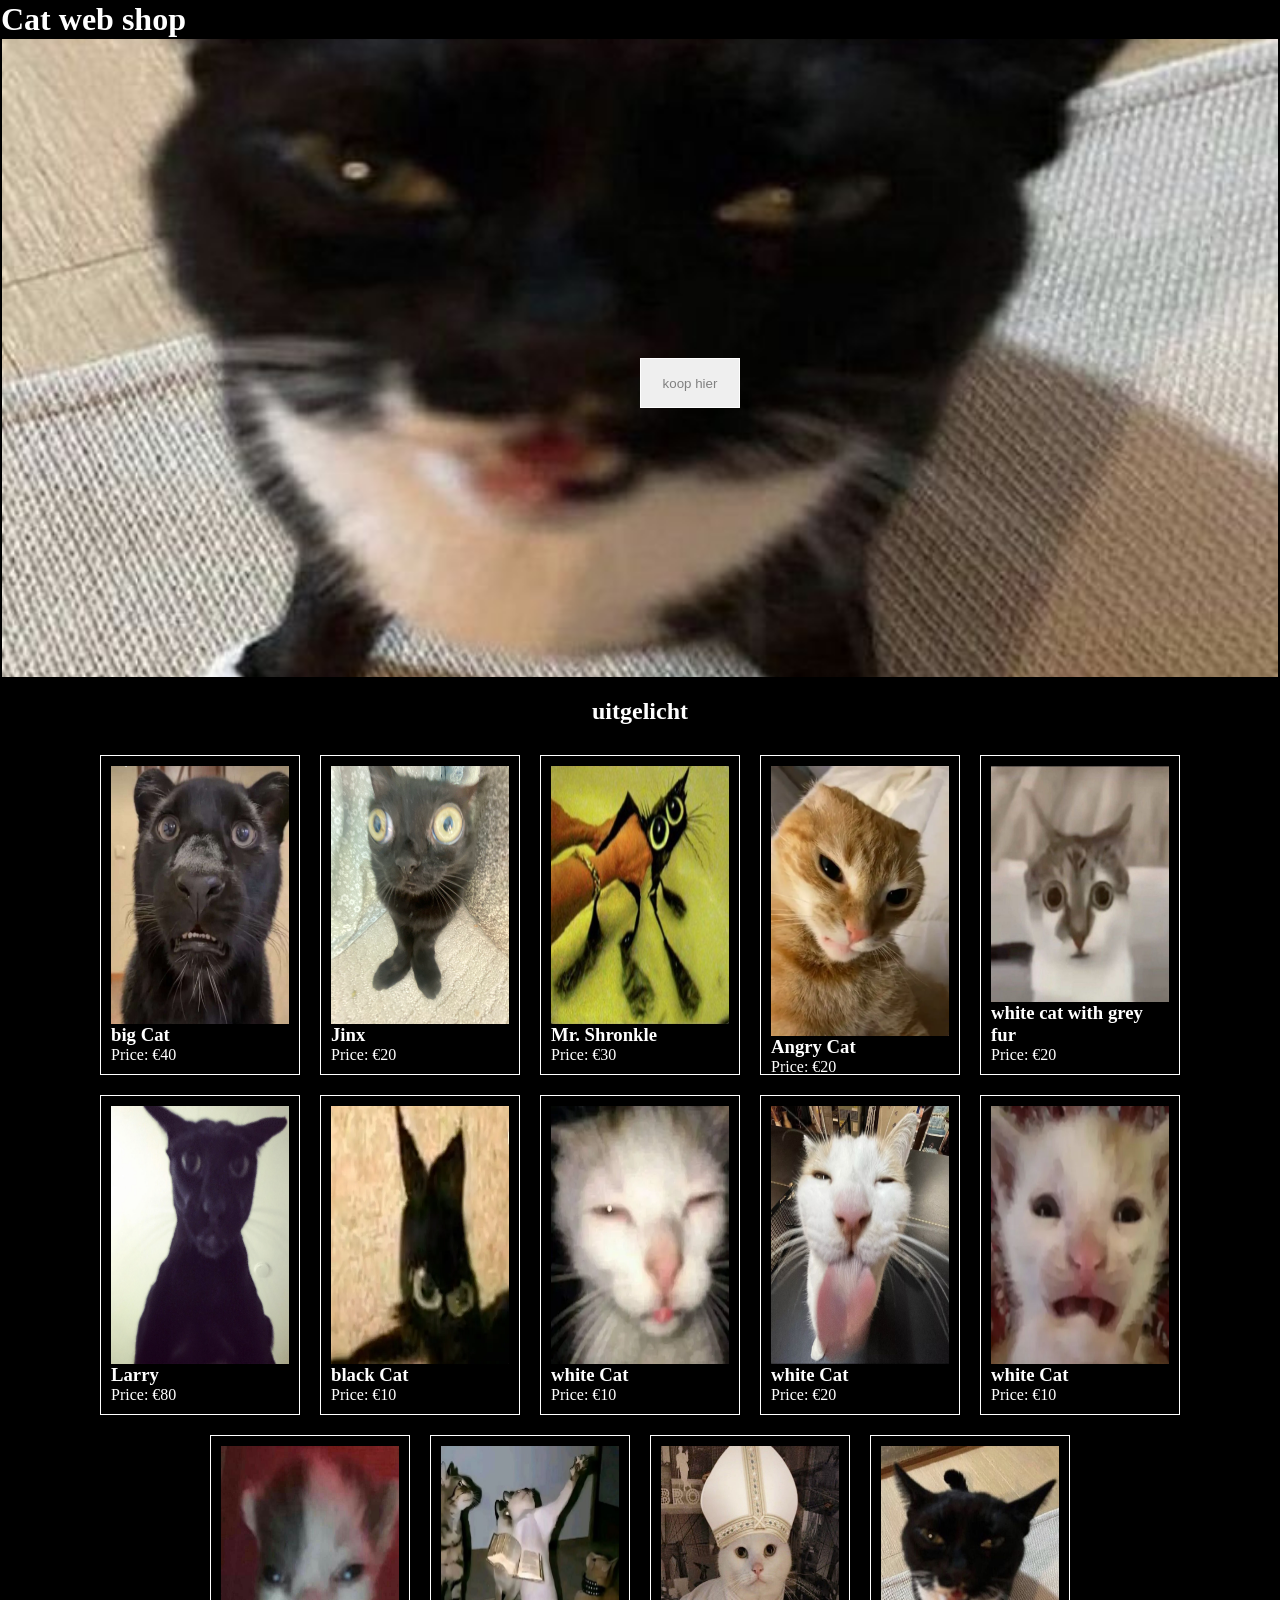
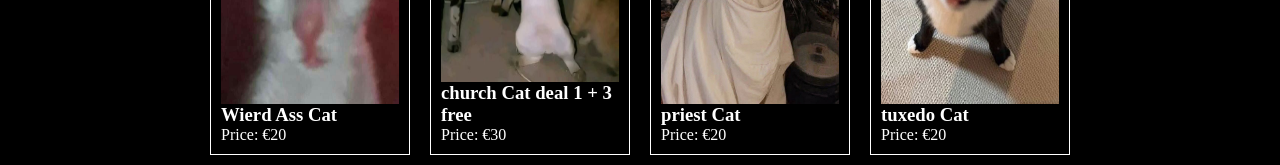
==== index.html @ 7e560478 "first commit" ====
<!DOCTYPE html>
<html lang="en">

<head>
    <meta charset="UTF-8">
    <meta name="viewport" content="width=device-width, initial-scale=1.0">
    <title>Web shop Dajo</title>
    <link rel="stylesheet" href="style.css">
</head>
<header>
    <h1>Cat web shop</h1>

    <body>
        <section class="cta">
            <img class="cta-img" src="img/funny-cat.png" alt="Funny cat">
            <button class="cta-button">koop hier</button>
        </section>

        <section>
            <h2 class="uitgelicht">uitgelicht</h2>
            <ul class="products">

                <li class="product">
                    <img class="product-cat1" src="img/big-cat-scared.webp" alt="Scared cat">
                    <h3>big Cat</h3>
                    <p>Price: €40</p>
                </li>

                <li class="product">
                    <img class="product-cat2" src="img/bigfootjinx-1.jpg" alt="jinx cat">
                    <h3>Jinx</h3>
                    <p>Price: €20</p>
                </li>

                <li class="product">
                    <img class="product-cat3" src="img/mr-shronkle-scrimblo.jpg" alt="mr shronkle scrimblo cat">
                    <h3>Mr. Shronkle</h3>
                    <p>Price: €30</p>
                </li>

                <li class="product">
                    <img class="product-cat4" src="img/angry-cat.webp" alt="angry cat">
                    <h3>Angry Cat</h3>
                    <p>Price: €20</p>
                </li>

                <li class="product">
                    <img class="product-cat5" src="img/1000-yard-stare-cat.jpg" alt="1000 yard stare cat">
                    <h3>white cat with grey fur</h3>
                    <p>Price: €20</p>
                </li>

                <li class="product">
                    <img class="product-cat6" src="img/Larry.png" alt="Larry">
                    <h3>Larry</h3>
                    <p>Price: €80</p>
                </li>

                <li class="product">
                    <img class="product-cat7" src="img/goofy-ahh-fake-cat.webp" alt="fake cat">
                    <h3>black Cat</h3>
                    <p>Price: €10</p>
                </li>

                <li class="product">
                    <img class="product-cat8" src="img/goofy-Ahh-tired-cat.webp" alt="tired cat">
                    <h3>white Cat</h3>
                    <p>Price: €10</p>
                </li>

                <li class="product">
                    <img class="product-cat9" src="img/lick-cat-1.jpg" alt="lick cat">
                    <h3>white Cat</h3>
                    <p>Price: €20</p>
                </li>

                <li class="product">
                    <img class="product-cat10" src="img/scared-cat-1.jpg" alt="scared cat">
                    <h3>white Cat</h3>
                    <p>Price: €10</p>
                </li>

                <li class="product">
                    <img class="product-cat11" src="img/wierd-ass-cat.jpg" alt="wierd ass cat">
                    <h3>Wierd Ass Cat</h3>
                    <p>Price: €20</p>
                </li>

                <li class="product">
                    <img class="product-cat12" src="img/priest-cat.jpg" alt="priest cat">
                    <h3>church Cat deal 1 + 3 free</h3>
                    <p>Price: €30</p>
                </li>

                <li class="product">
                    <img class="product-cat13" src="img/priest-cat-2.jpg" alt="priest cat">
                    <h3>priest Cat</h3>
                    <p>Price: €20</p>
                </li>

                <li class="product">
                    <img class="product-cat14" src="img/funny-cat.png" alt="funny cat">
                    <h3>tuxedo Cat</h3>
                    <p>Price: €20</p>
                </li>

            </ul>
        </section>
    </body>

</html>
---- style.css ----
* {
    padding: 0;
    margin: 0;
    box-sizing: border-box;
}

body {
    background-color: rgb(0, 0, 0);
}

header {
    height: 100px;
    width: 100%;
    color: rgb(255, 255, 255);
    border: rgb(0, 0, 0) solid 1px;
}

.cta {
    border: 1px solid rgb(0, 0, 0);
    width: 100%;
    height: 50vw;
    position: relative;
}

.cta-img {
    width: 100%;
    height: 100%;
    object-fit: cover;
}

.cta-button {
    cursor: pointer;
    position: absolute;
    top: 50%;
    left: 50%;
    padding: 10px;
    height: 50px;
    width: 100px;
    border: 1px solid rgb(0, 0, 0);
    border-color: rgb(255, 255, 255);
    color: rgb(128, 128, 128);
}

.cta-button:hover {
    background-color: rgb(253, 255, 253);
    color: rgb(0, 0, 0);
}

.uitgelicht {
    color: rgb(255, 255, 255);
    text-align: center;
    padding: 20px;
}

.products {
    display: flex;
    flex-direction: row;
    align-items: center;
    flex-wrap: wrap;
    justify-content: center;
}

.product {
    display: flex;
    flex-direction: column;
    width: 200px;
    height: 320px;
    margin: 10px;
    padding: 10px;
    border-color: rgb(255, 255, 255);
    border: 1px solid rgb(255, 255, 255);
}

.product-cat1 {
    flex: 20%;
}

.product-cat2 {
    flex: 20%;
}

.product-cat3 {
    flex: 20%;
}

.product-cat4 {
    flex: 20%;
}

.product-cat5 {
    flex: 20%;
}

.product-cat6 {
    flex: 20%;
}

.product-cat7 {
    flex: 20%;
}

.product-cat8 {
    flex: 20%;
}

.product-cat9 {
    flex: 20%;
}

.product-cat10 {
    flex: 20%;
}

.product-cat11 {
    flex: 20%;
}

.product-cat12 {
    flex: 20%;
}

.product-cat13 {
    flex: 20%;
}

.product-cat14 {
    flex: 20%;
}
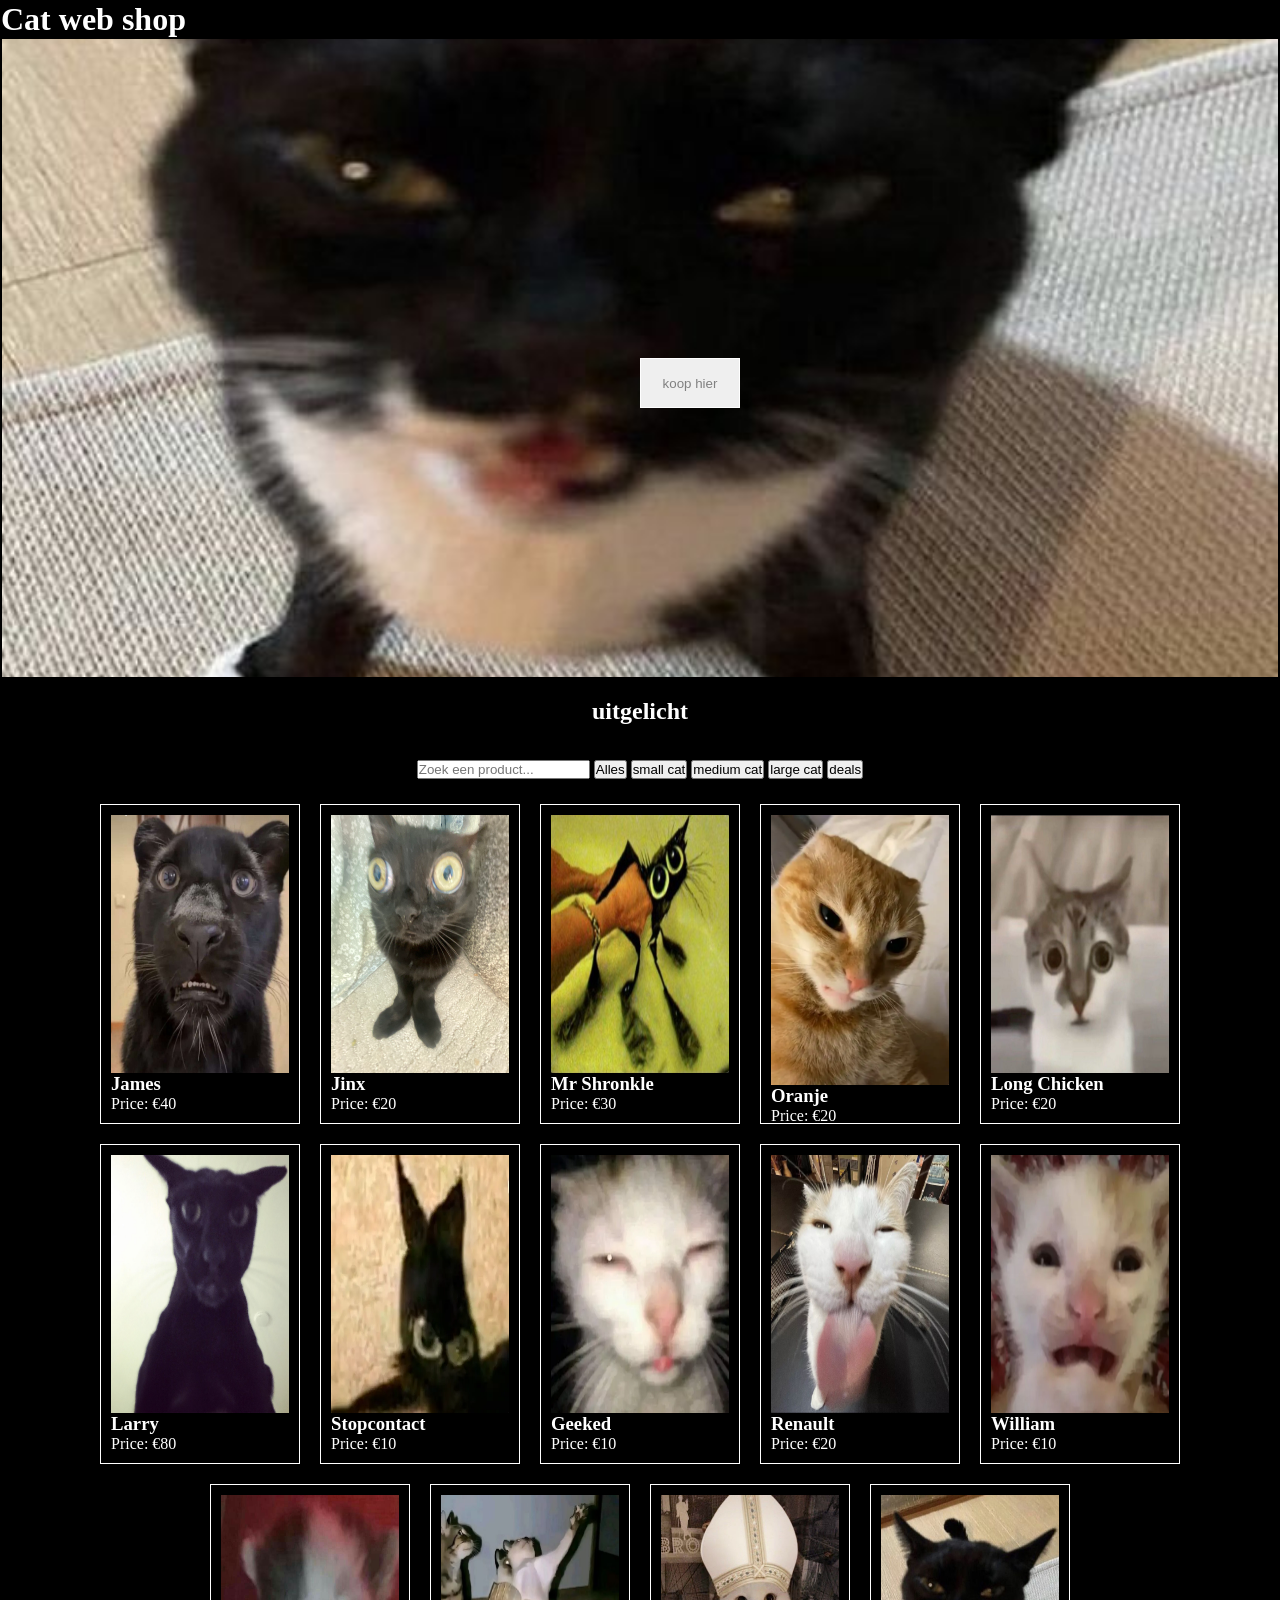
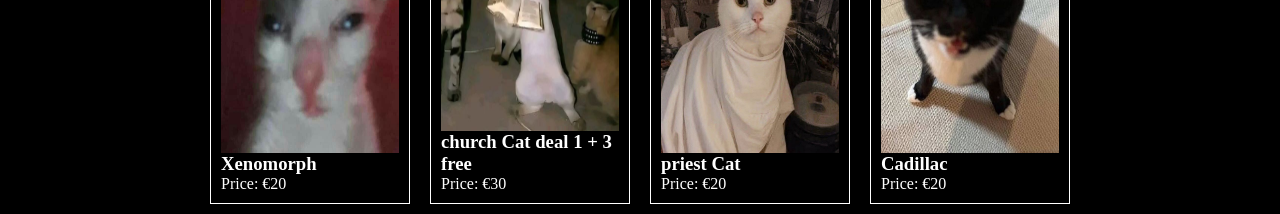
==== commit e557b409: "second commit" ====
--- a/index.html
+++ b/index.html
@@ -6,6 +6,7 @@
     <meta name="viewport" content="width=device-width, initial-scale=1.0">
     <title>Web shop Dajo</title>
     <link rel="stylesheet" href="style.css">
+    <script src="script.js" defer></script>
 </head>
 <header>
     <h1>Cat web shop</h1>
@@ -18,94 +19,106 @@
 
         <section>
             <h2 class="uitgelicht">uitgelicht</h2>
+            <div class="filters">
+                <input id="zoek" type="text" placeholder="Zoek een product...">
+                <button onclick="filterproducten('alles')">Alles</button>
+                <button onclick="filterproducten('small')">small cat</button>
+                <button onclick="filterproducten('medium')">medium cat</button>
+                <button onclick="filterproducten('large')">large cat</button>
+                <button onclick="filterproducten('deals')">deals</button>
+            </div>
+
             <ul class="products">
 
-                <li class="product">
-                    <img class="product-cat1" src="img/big-cat-scared.webp" alt="Scared cat">
-                    <h3>big Cat</h3>
+
+                <li class="product" data-categorie="large">
+                    <img class="product-cat1" src="img/big-cat-scared.webp" alt="James">
+                    <h3 class="producttitle">James</h3>
                     <p>Price: €40</p>
                 </li>
 
-                <li class="product">
-                    <img class="product-cat2" src="img/bigfootjinx-1.jpg" alt="jinx cat">
-                    <h3>Jinx</h3>
+                <li class="product" data-categorie="small">
+                    <img class="product-cat2" src="img/bigfootjinx-1.jpg" alt="jinx">
+                    <h3 class="producttitle">Jinx</h3>
                     <p>Price: €20</p>
                 </li>
 
-                <li class="product">
-                    <img class="product-cat3" src="img/mr-shronkle-scrimblo.jpg" alt="mr shronkle scrimblo cat">
-                    <h3>Mr. Shronkle</h3>
+                <li class="product" data-categorie="medium">
+                    <img class="product-cat3" src="img/mr-shronkle-scrimblo.jpg" alt="mr shronkle scrimblo">
+                    <h3 class="producttitle">Mr Shronkle</h3>
                     <p>Price: €30</p>
                 </li>
 
-                <li class="product">
-                    <img class="product-cat4" src="img/angry-cat.webp" alt="angry cat">
-                    <h3>Angry Cat</h3>
+                <li class="product" data-categorie="medium">
+                    <img class="product-cat4" src="img/angry-cat.webp" alt="oranje">
+                    <h3 class="producttitle">Oranje</h3>
                     <p>Price: €20</p>
                 </li>
 
-                <li class="product">
-                    <img class="product-cat5" src="img/1000-yard-stare-cat.jpg" alt="1000 yard stare cat">
-                    <h3>white cat with grey fur</h3>
+                <li class="product" data-categorie="medium">
+                    <img class="product-cat5" src="img/1000-yard-stare-cat.jpg" alt="Long Chicken">
+                    <h3 class="producttitle">Long Chicken</h3>
                     <p>Price: €20</p>
                 </li>
 
-                <li class="product">
+                <li class="product" data-categorie="large">
                     <img class="product-cat6" src="img/Larry.png" alt="Larry">
-                    <h3>Larry</h3>
+                    <h3 class="producttitle">Larry</h3>
                     <p>Price: €80</p>
                 </li>
 
-                <li class="product">
-                    <img class="product-cat7" src="img/goofy-ahh-fake-cat.webp" alt="fake cat">
-                    <h3>black Cat</h3>
+                <li class="product" data-categorie="small">
+                    <img class="product-cat7" src="img/goofy-ahh-fake-cat.webp" alt="Stopcontact">
+                    <h3 class="producttitle">Stopcontact</h3>
                     <p>Price: €10</p>
                 </li>
 
-                <li class="product">
-                    <img class="product-cat8" src="img/goofy-Ahh-tired-cat.webp" alt="tired cat">
-                    <h3>white Cat</h3>
+                <li class="product" data-categorie="medium">
+                    <img class="product-cat8" src="img/goofy-Ahh-tired-cat.webp" alt="Geeked">
+                    <h3 class="producttitle">Geeked</h3>
                     <p>Price: €10</p>
                 </li>
 
-                <li class="product">
-                    <img class="product-cat9" src="img/lick-cat-1.jpg" alt="lick cat">
-                    <h3>white Cat</h3>
+                <li class="product" data-categorie="medium">
+                    <img class="product-cat9" src="img/lick-cat-1.jpg" alt="Renault">
+                    <h3 class="producttitle">Renault</h3>
                     <p>Price: €20</p>
                 </li>
 
-                <li class="product">
-                    <img class="product-cat10" src="img/scared-cat-1.jpg" alt="scared cat">
-                    <h3>white Cat</h3>
+                <li class="product" data-categorie="small">
+                    <img class="product-cat10" src="img/scared-cat-1.jpg" alt="William">
+                    <h3 class="producttitle">William</h3>
                     <p>Price: €10</p>
                 </li>
 
-                <li class="product">
-                    <img class="product-cat11" src="img/wierd-ass-cat.jpg" alt="wierd ass cat">
-                    <h3>Wierd Ass Cat</h3>
+                <li class="product" data-categorie="small">
+                    <img class="product-cat11" src="img/wierd-ass-cat.jpg" alt="Xenomorph">
+                    <h3 class="producttitle">Xenomorph</h3>
                     <p>Price: €20</p>
                 </li>
 
-                <li class="product">
+                <li class="product" data-categorie="deals">
                     <img class="product-cat12" src="img/priest-cat.jpg" alt="priest cat">
-                    <h3>church Cat deal 1 + 3 free</h3>
+                    <h3 class="producttitle">church Cat deal 1 + 3 free</h3>
                     <p>Price: €30</p>
                 </li>
 
-                <li class="product">
+                <li class="product" data-categorie="medium">
                     <img class="product-cat13" src="img/priest-cat-2.jpg" alt="priest cat">
-                    <h3>priest Cat</h3>
+                    <h3 class="producttitle">priest Cat</h3>
                     <p>Price: €20</p>
                 </li>
 
-                <li class="product">
-                    <img class="product-cat14" src="img/funny-cat.png" alt="funny cat">
-                    <h3>tuxedo Cat</h3>
+                <li class="product" data-categorie="medium">
+                    <img class="product-cat14" src="img/funny-cat.png" alt="Cadillac">
+                    <h3 class="producttitle">Cadillac</h3>
                     <p>Price: €20</p>
                 </li>
 
             </ul>
+
         </section>
+        <script src="script.js"></script>
     </body>
 
 </html>
--- a/style.css
+++ b/style.css
@@ -50,6 +50,14 @@
     color: rgb(255, 255, 255);
     text-align: center;
     padding: 20px;
+}
+
+.filters {
+    border: none;
+    padding: 15px 32px;
+    text-align: center;
+    text-decoration: none;
+    font-size: 16px;
 }
 
 .products {
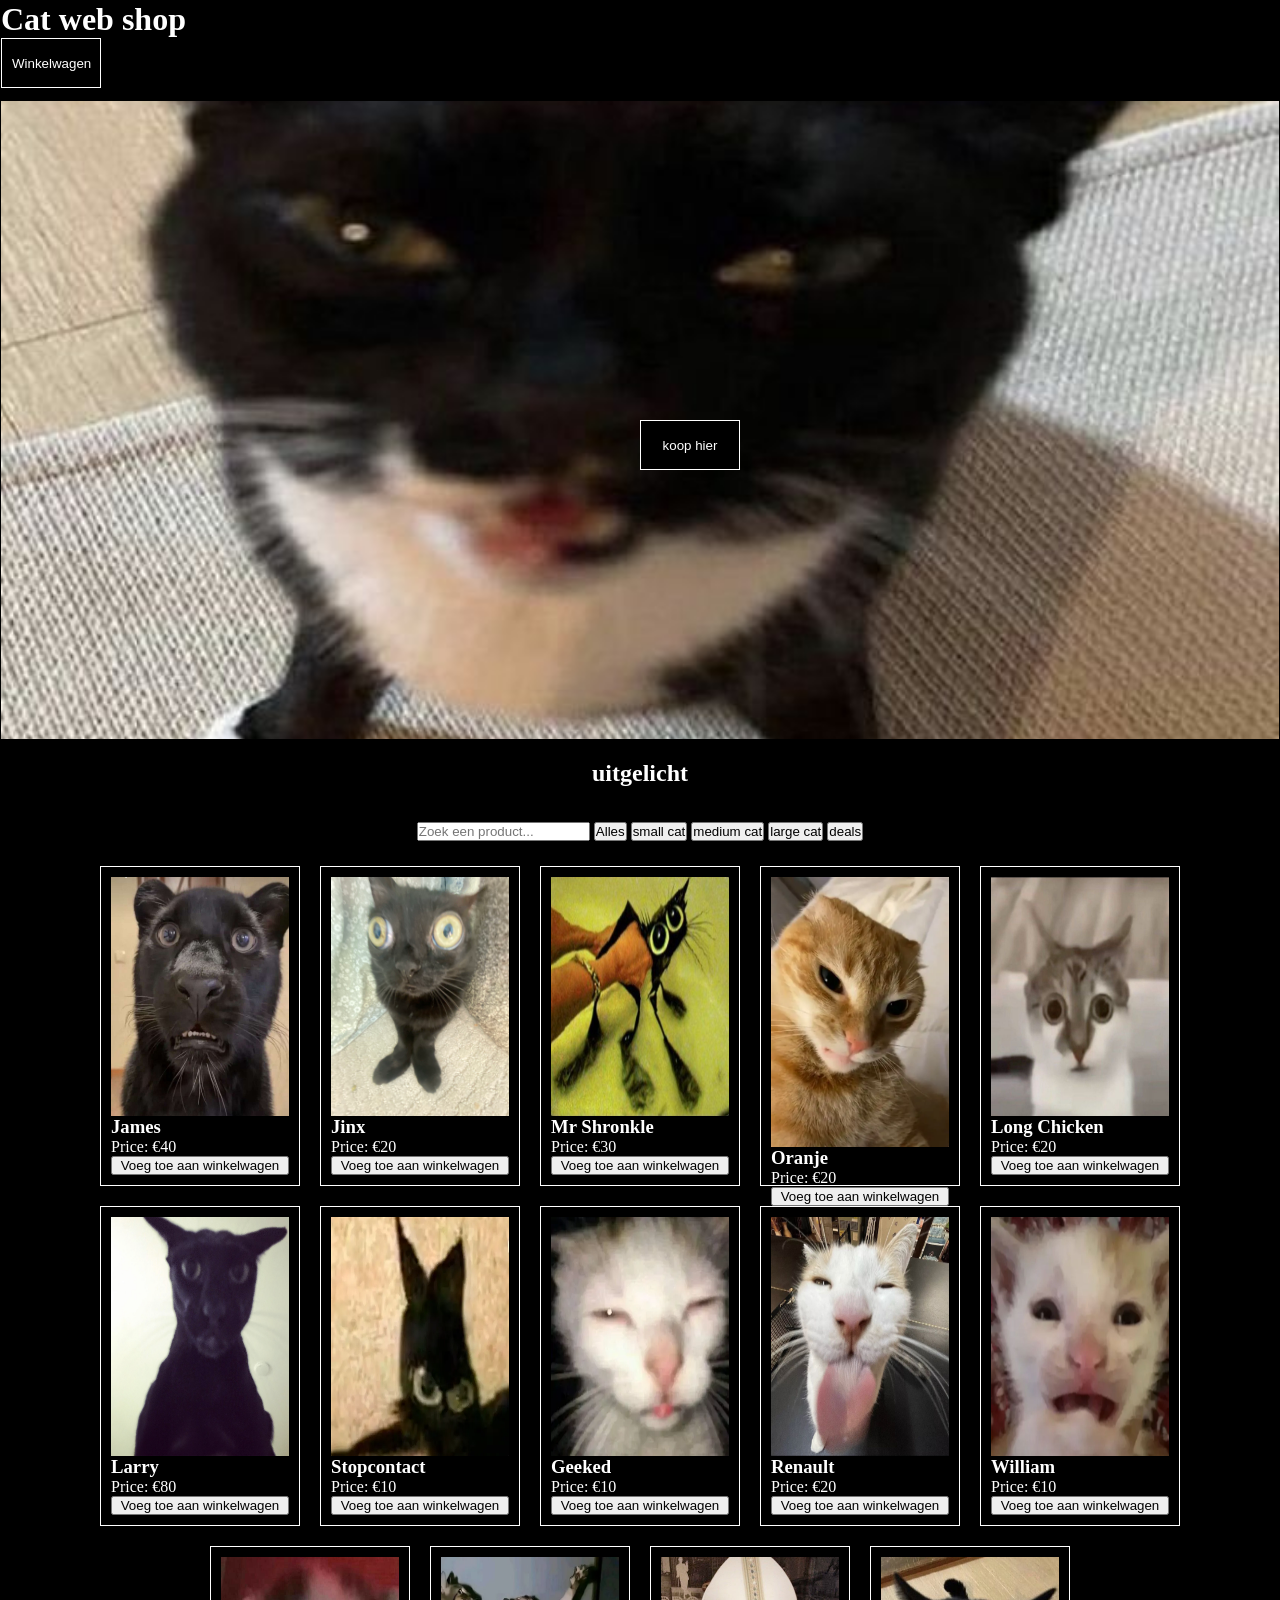
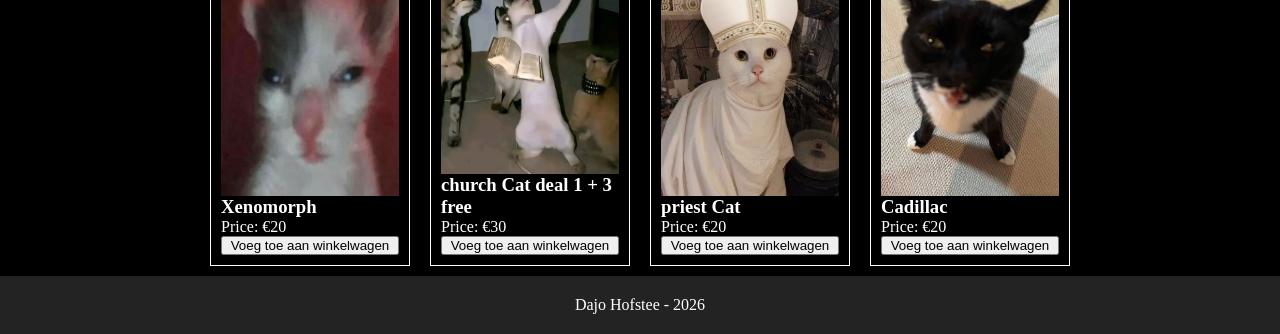
==== commit d934c1de: "Third commit" ====
--- a/index.html
+++ b/index.html
@@ -8,117 +8,138 @@
     <link rel="stylesheet" href="style.css">
     <script src="script.js" defer></script>
 </head>
-<header>
-    <h1>Cat web shop</h1>
-
-    <body>
-        <section class="cta">
-            <img class="cta-img" src="img/funny-cat.png" alt="Funny cat">
-            <button class="cta-button">koop hier</button>
-        </section>
-
-        <section>
-            <h2 class="uitgelicht">uitgelicht</h2>
-            <div class="filters">
-                <input id="zoek" type="text" placeholder="Zoek een product...">
-                <button onclick="filterproducten('alles')">Alles</button>
-                <button onclick="filterproducten('small')">small cat</button>
-                <button onclick="filterproducten('medium')">medium cat</button>
-                <button onclick="filterproducten('large')">large cat</button>
-                <button onclick="filterproducten('deals')">deals</button>
-            </div>
-
-            <ul class="products">
 
 
-                <li class="product" data-categorie="large">
-                    <img class="product-cat1" src="img/big-cat-scared.webp" alt="James">
-                    <h3 class="producttitle">James</h3>
-                    <p>Price: €40</p>
-                </li>
+<body>
+    <header>
+        <h1>Cat web shop</h1>
+        <button class="header-button"><a href="cart.html">Winkelwagen</a></button>
+    </header>
+    <section class="cta">
+        <img class="cta-img" src="img/funny-cat.png" alt="Funny cat">
+        <button class="cta-button" onclick="addToCart('Cadillac', 20)">koop hier</button>
+    </section>
 
-                <li class="product" data-categorie="small">
-                    <img class="product-cat2" src="img/bigfootjinx-1.jpg" alt="jinx">
-                    <h3 class="producttitle">Jinx</h3>
-                    <p>Price: €20</p>
-                </li>
+    <section>
+        <h2 class="uitgelicht">uitgelicht</h2>
+        <div class="filters">
+            <input id="zoek" type="text" placeholder="Zoek een product...">
+            <button onclick="filterproducten('alles')">Alles</button>
+            <button onclick="filterproducten('small')">small cat</button>
+            <button onclick="filterproducten('medium')">medium cat</button>
+            <button onclick="filterproducten('large')">large cat</button>
+            <button onclick="filterproducten('deals')">deals</button>
+        </div>
 
-                <li class="product" data-categorie="medium">
-                    <img class="product-cat3" src="img/mr-shronkle-scrimblo.jpg" alt="mr shronkle scrimblo">
-                    <h3 class="producttitle">Mr Shronkle</h3>
-                    <p>Price: €30</p>
-                </li>
+        <ul class="products">
 
-                <li class="product" data-categorie="medium">
-                    <img class="product-cat4" src="img/angry-cat.webp" alt="oranje">
-                    <h3 class="producttitle">Oranje</h3>
-                    <p>Price: €20</p>
-                </li>
 
-                <li class="product" data-categorie="medium">
-                    <img class="product-cat5" src="img/1000-yard-stare-cat.jpg" alt="Long Chicken">
-                    <h3 class="producttitle">Long Chicken</h3>
-                    <p>Price: €20</p>
-                </li>
+            <li class="product" data-categorie="large">
+                <img class="product-cat1" src="img/big-cat-scared.webp" alt="James">
+                <h3 class="producttitle">James</h3>
+                <p>Price: €40</p>
+                <button onclick="addToCart('James', 40)">Voeg toe aan winkelwagen</button>
+            </li>
 
-                <li class="product" data-categorie="large">
-                    <img class="product-cat6" src="img/Larry.png" alt="Larry">
-                    <h3 class="producttitle">Larry</h3>
-                    <p>Price: €80</p>
-                </li>
+            <li class="product" data-categorie="small">
+                <img class="product-cat2" src="img/bigfootjinx-1.jpg" alt="jinx">
+                <h3 class="producttitle">Jinx</h3>
+                <p>Price: €20</p>
+                <button onclick="addToCart('Jinx', 20)">Voeg toe aan winkelwagen</button>
+            </li>
 
-                <li class="product" data-categorie="small">
-                    <img class="product-cat7" src="img/goofy-ahh-fake-cat.webp" alt="Stopcontact">
-                    <h3 class="producttitle">Stopcontact</h3>
-                    <p>Price: €10</p>
-                </li>
+            <li class="product" data-categorie="medium">
+                <img class="product-cat3" src="img/mr-shronkle-scrimblo.jpg" alt="mr shronkle scrimblo">
+                <h3 class="producttitle">Mr Shronkle</h3>
+                <p>Price: €30</p>
+                <button onclick="addToCart('Mr Shronkle scrimblo', 30)">Voeg toe aan winkelwagen</button>
+            </li>
 
-                <li class="product" data-categorie="medium">
-                    <img class="product-cat8" src="img/goofy-Ahh-tired-cat.webp" alt="Geeked">
-                    <h3 class="producttitle">Geeked</h3>
-                    <p>Price: €10</p>
-                </li>
+            <li class="product" data-categorie="medium">
+                <img class="product-cat4" src="img/angry-cat.webp" alt="oranje">
+                <h3 class="producttitle">Oranje</h3>
+                <p>Price: €20</p>
+                <button onclick="addToCart('Oranje', 20)">Voeg toe aan winkelwagen</button>
+            </li>
 
-                <li class="product" data-categorie="medium">
-                    <img class="product-cat9" src="img/lick-cat-1.jpg" alt="Renault">
-                    <h3 class="producttitle">Renault</h3>
-                    <p>Price: €20</p>
-                </li>
+            <li class="product" data-categorie="medium">
+                <img class="product-cat5" src="img/1000-yard-stare-cat.jpg" alt="Long Chicken">
+                <h3 class="producttitle">Long Chicken</h3>
+                <p>Price: €20</p>
+                <button onclick="addToCart('Long Chicken', 20)">Voeg toe aan winkelwagen</button>
+            </li>
 
-                <li class="product" data-categorie="small">
-                    <img class="product-cat10" src="img/scared-cat-1.jpg" alt="William">
-                    <h3 class="producttitle">William</h3>
-                    <p>Price: €10</p>
-                </li>
+            <li class="product" data-categorie="large">
+                <img class="product-cat6" src="img/Larry.png" alt="Larry">
+                <h3 class="producttitle">Larry</h3>
+                <p>Price: €80</p>
+                <button onclick="addToCart('Larry', 80)">Voeg toe aan winkelwagen</button>
+            </li>
 
-                <li class="product" data-categorie="small">
-                    <img class="product-cat11" src="img/wierd-ass-cat.jpg" alt="Xenomorph">
-                    <h3 class="producttitle">Xenomorph</h3>
-                    <p>Price: €20</p>
-                </li>
+            <li class="product" data-categorie="small">
+                <img class="product-cat7" src="img/goofy-ahh-fake-cat.webp" alt="Stopcontact">
+                <h3 class="producttitle">Stopcontact</h3>
+                <p>Price: €10</p>
+                <button onclick="addToCart('Stopcontact', 10)">Voeg toe aan winkelwagen</button>
+            </li>
 
-                <li class="product" data-categorie="deals">
-                    <img class="product-cat12" src="img/priest-cat.jpg" alt="priest cat">
-                    <h3 class="producttitle">church Cat deal 1 + 3 free</h3>
-                    <p>Price: €30</p>
-                </li>
+            <li class="product" data-categorie="medium">
+                <img class="product-cat8" src="img/goofy-Ahh-tired-cat.webp" alt="Geeked">
+                <h3 class="producttitle">Geeked</h3>
+                <p>Price: €10</p>
+                <button onclick="addToCart('Geeked', 10)">Voeg toe aan winkelwagen</button>
+            </li>
 
-                <li class="product" data-categorie="medium">
-                    <img class="product-cat13" src="img/priest-cat-2.jpg" alt="priest cat">
-                    <h3 class="producttitle">priest Cat</h3>
-                    <p>Price: €20</p>
-                </li>
+            <li class="product" data-categorie="medium">
+                <img class="product-cat9" src="img/lick-cat-1.jpg" alt="Renault">
+                <h3 class="producttitle">Renault</h3>
+                <p>Price: €20</p>
+                <button onclick="addToCart('Renault', 20)">Voeg toe aan winkelwagen</button>
+            </li>
 
-                <li class="product" data-categorie="medium">
-                    <img class="product-cat14" src="img/funny-cat.png" alt="Cadillac">
-                    <h3 class="producttitle">Cadillac</h3>
-                    <p>Price: €20</p>
-                </li>
+            <li class="product" data-categorie="small">
+                <img class="product-cat10" src="img/scared-cat-1.jpg" alt="William">
+                <h3 class="producttitle">William</h3>
+                <p>Price: €10</p>
+                <button onclick="addToCart('William', 10)">Voeg toe aan winkelwagen</button>
+            </li>
 
-            </ul>
+            <li class="product" data-categorie="small">
+                <img class="product-cat11" src="img/wierd-ass-cat.jpg" alt="Xenomorph">
+                <h3 class="producttitle">Xenomorph</h3>
+                <p>Price: €20</p>
+                <button onclick="addToCart('Xenomorph', 20)">Voeg toe aan winkelwagen</button>
+            </li>
 
-        </section>
-        <script src="script.js"></script>
-    </body>
+            <li class="product" data-categorie="deals">
+                <img class="product-cat12" src="img/priest-cat.jpg" alt="church deal">
+                <h3 class="producttitle">church Cat deal 1 + 3 free</h3>
+                <p>Price: €30</p>
+                <button onclick="addToCart('church deal', 30)">Voeg toe aan winkelwagen</button>
+            </li>
+
+            <li class="product" data-categorie="medium">
+                <img class="product-cat13" src="img/priest-cat-2.jpg" alt="priest cat">
+                <h3 class="producttitle">priest Cat</h3>
+                <p>Price: €20</p>
+                <button onclick="addToCart('priest cat', 20)">Voeg toe aan winkelwagen</button>
+            </li>
+
+            <li class="product" data-categorie="medium">
+                <img class="product-cat14" src="img/funny-cat.png" alt="Cadillac">
+                <h3 class="producttitle">Cadillac</h3>
+                <p>Price: €20</p>
+                <button onclick="addToCart('Cadillac', 20)">Voeg toe aan winkelwagen</button>
+            </li>
+
+        </ul>
+
+    </section>
+    <footer>
+        Dajo Hofstee - 2026
+    </footer>
+
+    <script src="script.js"></script>
+</body>
 
 </html>
--- a/style.css
+++ b/style.css
@@ -13,6 +13,31 @@
     width: 100%;
     color: rgb(255, 255, 255);
     border: rgb(0, 0, 0) solid 1px;
+}
+
+.header-button {
+    cursor: pointer;
+    padding: 10px;
+    height: 50px;
+    width: 100px;
+    border: 1px solid rgb(255, 255, 255);
+    border-color: rgb(255, 255, 255);
+    color: rgb(255, 255, 255);
+    background-color: rgb(0, 0, 0);
+}
+
+.header-button:hover {
+    background-color: #333333;
+    color: rgb(255, 255, 255);
+}
+
+a:link{
+    color: rgb(255, 255, 255);
+    text-decoration: none;
+}
+a:visited{
+    color: rgb(255, 255, 255);
+    text-decoration: none;
 }
 
 .cta {
@@ -38,12 +63,13 @@
     width: 100px;
     border: 1px solid rgb(0, 0, 0);
     border-color: rgb(255, 255, 255);
-    color: rgb(128, 128, 128);
+    color: rgb(255, 255, 255);
+    background-color: rgb(0, 0, 0);
 }
 
 .cta-button:hover {
-    background-color: rgb(253, 255, 253);
-    color: rgb(0, 0, 0);
+    background-color: #333333;
+    color: rgb(255, 255, 255);
 }
 
 .uitgelicht {
@@ -77,6 +103,7 @@
     padding: 10px;
     border-color: rgb(255, 255, 255);
     border: 1px solid rgb(255, 255, 255);
+    color: white;
 }
 
 .product-cat1 {
@@ -133,4 +160,33 @@
 
 .product-cat14 {
     flex: 20%;
+}
+
+
+.Winkelwagen {
+    background-color: #232323;
+    color: white;
+    text-align: center;
+}
+
+th {
+    padding: 10px;
+    border: 1px solid rgb(255, 255, 255);
+}
+
+footer {
+    background-color: #232323;
+    color: white;
+    text-align: center;
+    padding: 20px;
+}
+
+.footer2 {
+    position:absolute;
+    bottom:0;
+    width: 100%;
+    background-color: #232323;
+    color: white;
+    text-align: center;
+    padding: 10px;
 }
